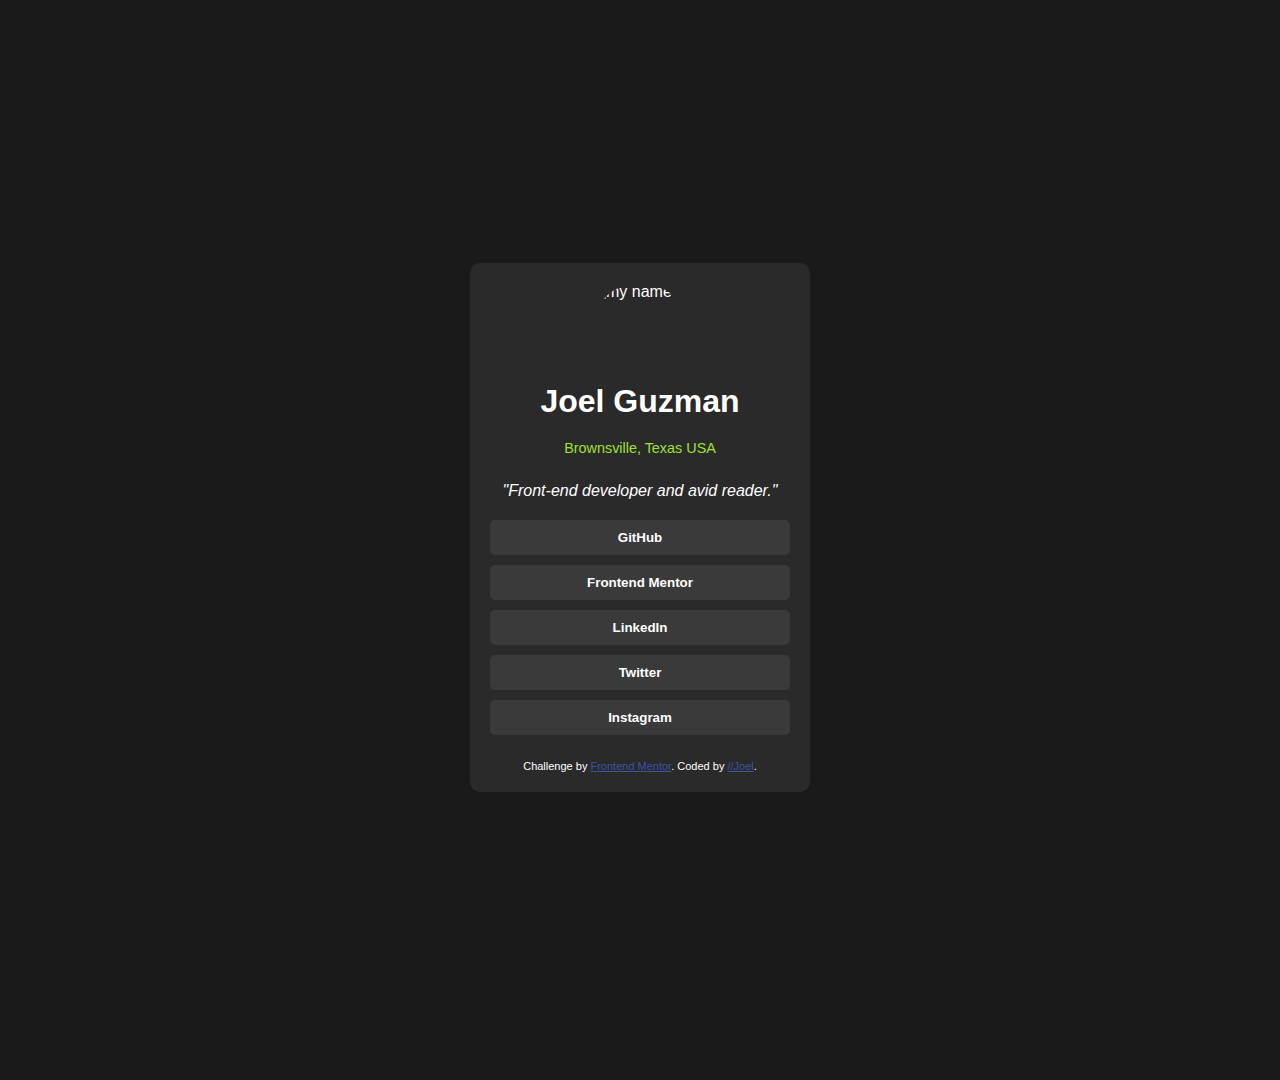
==== index.html @ 922f6327 "initial" ====
<!DOCTYPE html>
<html lang="en">
<head>
  <meta charset="UTF-8">
  <meta name="viewport" content="width=device-width, initial-scale=1.0"> <!-- displays site properly based on user's device -->

  <link rel="icon" type="image/png" sizes="32x32" href="./assets/images/favicon-32x32.png">
  <link rel="stylesheet" href="styles.css">
  
  <title>Frontend Mentor | Social links profile</title>

</head>

<body>
    <div class="card">
        <div class="profile-pic">
            <img src="/api/placeholder/100/100" alt="my name">
        </div>
        <h1>Joel Guzman</h1>
        <p class="location">Brownsville, Texas USA</p>
        <p class="bio">"Front-end developer and avid reader."</p>
        <div class="links">
            <button class="link-btn">GitHub</button>
            <button class="link-btn">Frontend Mentor</button>
            <button class="link-btn">LinkedIn</button>
            <button class="link-btn">Twitter</button>
            <button class="link-btn">Instagram</button>
        </div>
        <div class="attribution">
    Challenge by <a href="https://www.frontendmentor.io?ref=challenge" target="_blank">Frontend Mentor</a>. 
    Coded by <a href="#">//Joel</a>.
        </div>
</body>
</html>
---- styles.css ----
.attribution { font-size: 11px; text-align: center; }
.attribution a { color: hsl(228, 45%, 44%); }

body {
    font-family: Arial, sans-serif;
    display: flex;
    justify-content: center;
    align-items: center;
    height: 120vh;
    margin: 0;
    background-color: #1a1a1a;
}
.card {
    background-color: #2a2a2a;
    border-radius: 10px;
    width: 300px;
    padding: 20px;
    display: flex;
    flex-direction: column;
    align-items: center;
    color: white;
    margin-bottom: 25px;
}
.profile-pic {
    width: 100px;
    height: 100px;
    border-radius: 50%;
    overflow: hidden;
}
.profile-pic img {
    width: 100%;
    height: 100%;
    object-fit: cover;
}
h1 {
    margin: 0 0 5px 0;
}
.location {
    color: #a0e034;
    font-size: 0.9em;
    margin-bottom: 10px;
}
.bio {
    text-align: center;
    margin-bottom: 20px;
    font-style: italic;
}
.links {
    width: 100%;
    display: flex;
    flex-direction: column;
    gap: 10px;
    margin-bottom: 25px;
}
.link-btn {
    background-color: #3a3a3a;
    border: none;
    padding: 10px;
    border-radius: 5px;
    color: white;
    font-weight: bold;
    cursor: pointer;
    transition: background-color 0.3s;
}
.link-btn:hover {
    background-color: #4a4a4a;
}
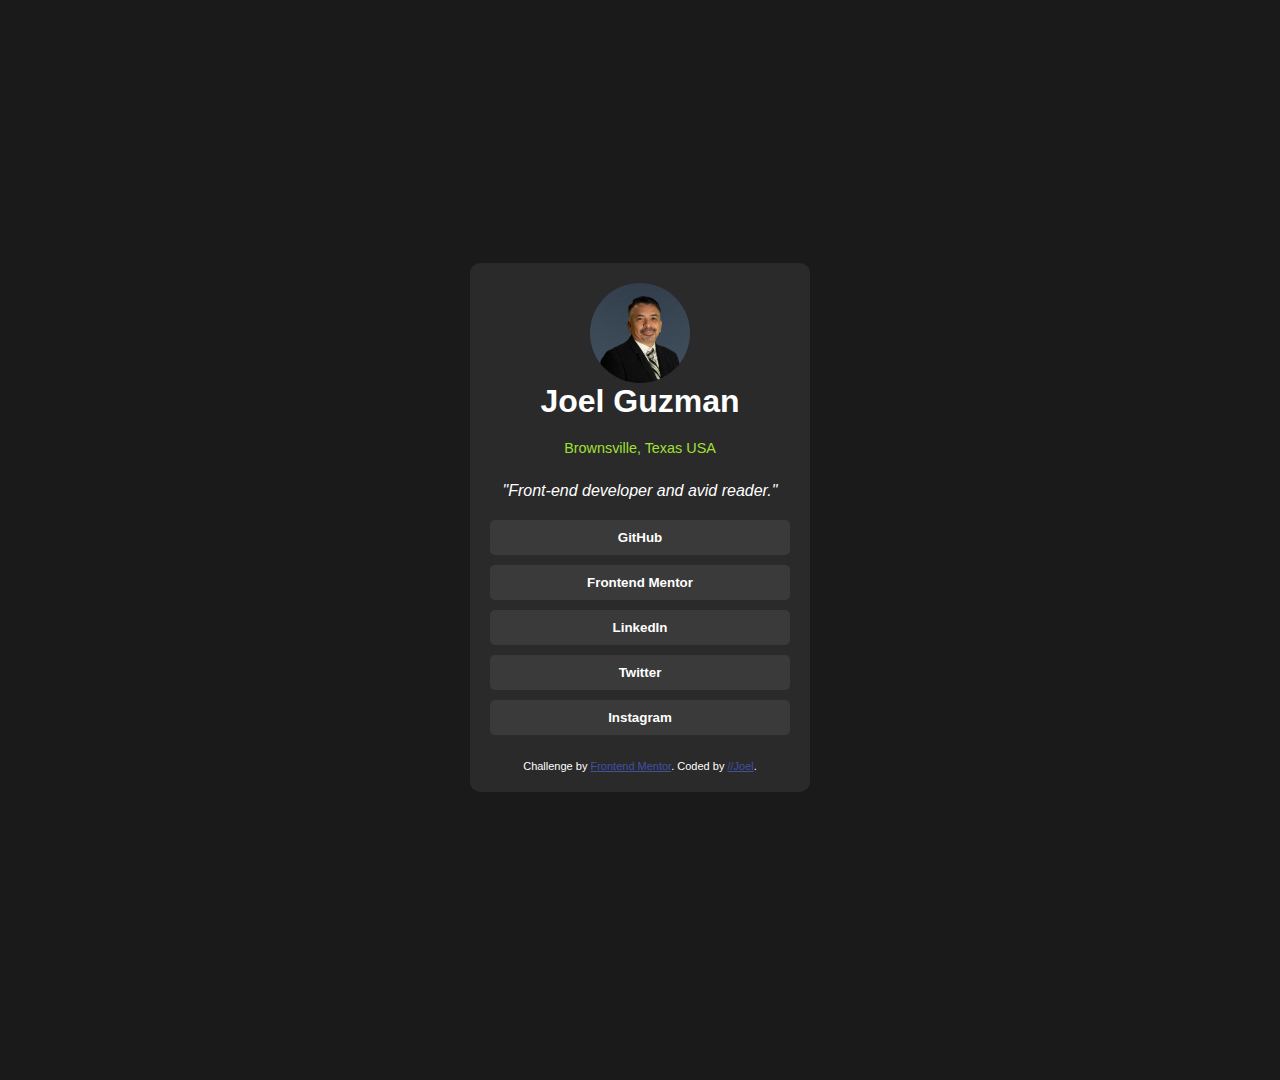
==== commit ba79a55e: "profile pic" ====
--- a/index.html
+++ b/index.html
@@ -14,7 +14,7 @@
 <body>
     <div class="card">
         <div class="profile-pic">
-            <img src="/api/placeholder/100/100" alt="my name">
+            <img src="https://jolman009.github.io/social-links-profile-main/assets/joel-pic-profile.jpeg" alt="my name">
         </div>
         <h1>Joel Guzman</h1>
         <p class="location">Brownsville, Texas USA</p>
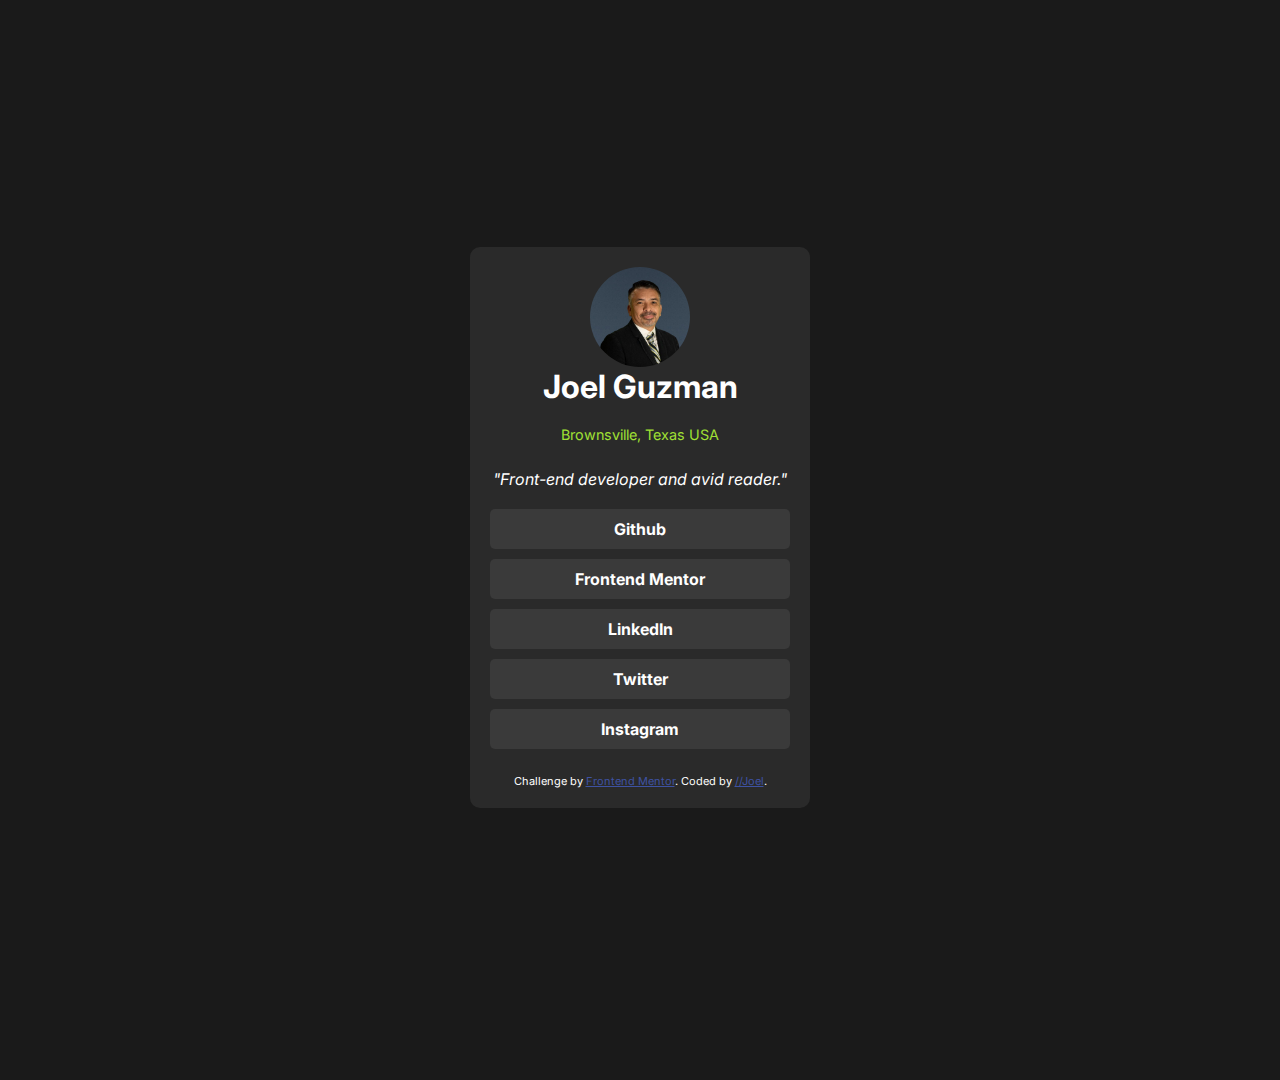
==== commit e19cce80: "edits" ====
--- a/index.html
+++ b/index.html
@@ -3,7 +3,7 @@
 <head>
   <meta charset="UTF-8">
   <meta name="viewport" content="width=device-width, initial-scale=1.0"> <!-- displays site properly based on user's device -->
-
+  <link href="https://fonts.googleapis.com/css2?family=Inter:ital,opsz,wght@0,14..32,100..900;1,14..32,100..900&display=swap" rel="stylesheet">
   <link rel="icon" type="image/png" sizes="32x32" href="./assets/images/favicon-32x32.png">
   <link rel="stylesheet" href="styles.css">
   
@@ -20,15 +20,15 @@
         <p class="location">Brownsville, Texas USA</p>
         <p class="bio">"Front-end developer and avid reader."</p>
         <div class="links">
-            <button class="link-btn">GitHub</button>
-            <button class="link-btn">Frontend Mentor</button>
-            <button class="link-btn">LinkedIn</button>
-            <button class="link-btn">Twitter</button>
-            <button class="link-btn">Instagram</button>
+            <a class="link-btn" href="https://github.com/jolman009/social-links-profile-main" role="button">Github</a>
+            <a class="link-btn" href="https://www.frontendmentor.io/profile/jolman009" role="button">Frontend Mentor</a>     
+            <a class="link-btn" href="https://www.linkedin.com/in/jguzman-a1b2c3/" role="button">LinkedIn</a>
+            <a class="link-btn" href="https://x.com/guzman_joel" role="button">Twitter</a>
+            <a class="link-btn" href="#" role="button">Instagram</a>
         </div>
         <div class="attribution">
     Challenge by <a href="https://www.frontendmentor.io?ref=challenge" target="_blank">Frontend Mentor</a>. 
-    Coded by <a href="#">//Joel</a>.
+    Coded by <a href="https://www.linkedin.com/in/jguzman-a1b2c3/">//Joel</a>.
         </div>
 </body>
 </html>--- a/styles.css
+++ b/styles.css
@@ -1,8 +1,9 @@
 .attribution { font-size: 11px; text-align: center; }
 .attribution a { color: hsl(228, 45%, 44%); }
+ 
 
 body {
-    font-family: Arial, sans-serif;
+    font-family: "Inter", sans-serif;
     display: flex;
     justify-content: center;
     align-items: center;
@@ -61,7 +62,10 @@
     font-weight: bold;
     cursor: pointer;
     transition: background-color 0.3s;
+    text-align: center;
+    text-decoration: none;
 }
+
 .link-btn:hover {
     background-color: #4a4a4a;
-}+}
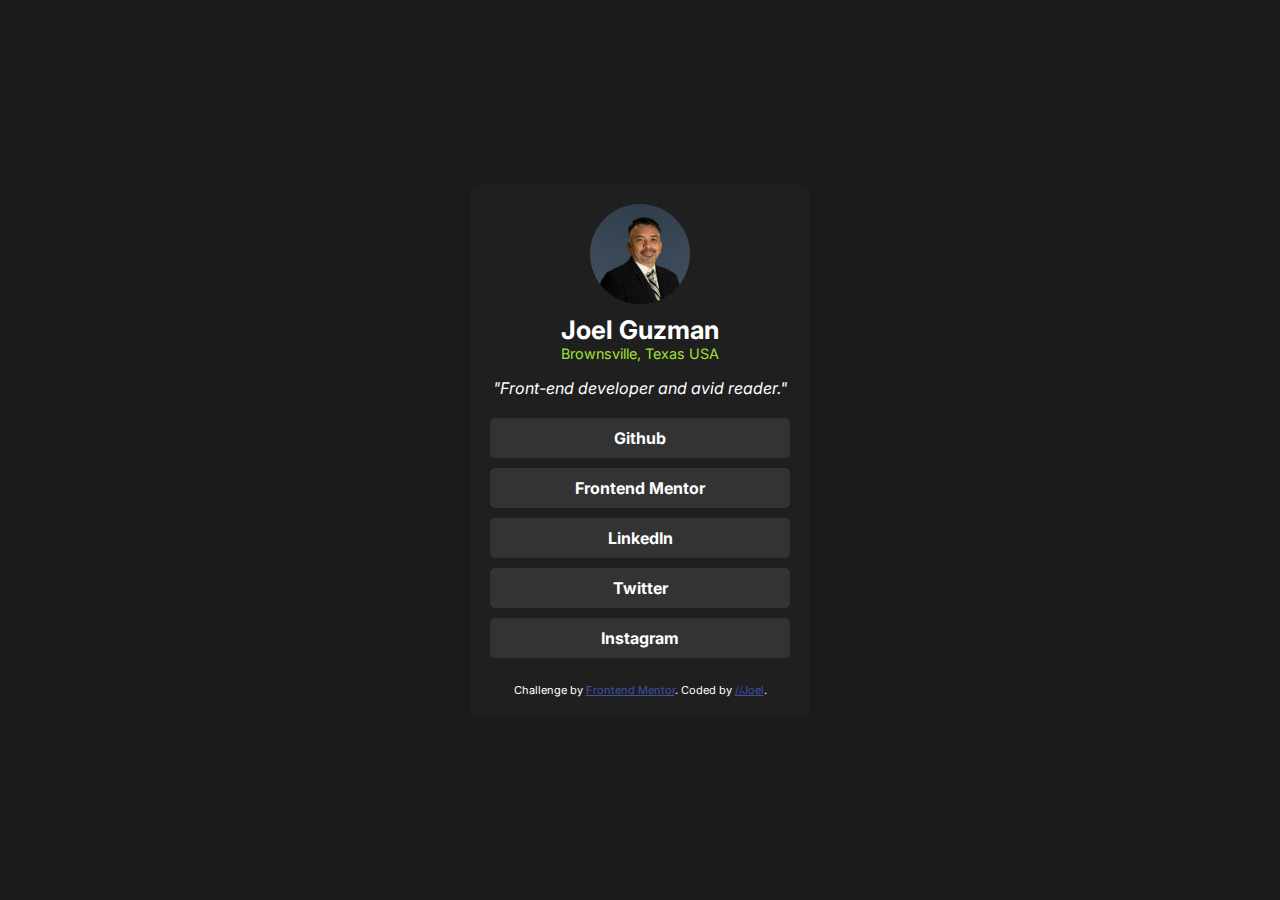
==== commit 149f9d0d: "edit" ====
--- a/index.html
+++ b/index.html
@@ -6,11 +6,8 @@
   <link href="https://fonts.googleapis.com/css2?family=Inter:ital,opsz,wght@0,14..32,100..900;1,14..32,100..900&display=swap" rel="stylesheet">
   <link rel="icon" type="image/png" sizes="32x32" href="./assets/images/favicon-32x32.png">
   <link rel="stylesheet" href="styles.css">
-  
   <title>Frontend Mentor | Social links profile</title>
-
 </head>
-
 <body>
     <div class="card">
         <div class="profile-pic">
@@ -30,5 +27,6 @@
     Challenge by <a href="https://www.frontendmentor.io?ref=challenge" target="_blank">Frontend Mentor</a>. 
     Coded by <a href="https://www.linkedin.com/in/jguzman-a1b2c3/">//Joel</a>.
         </div>
+    </div>   
 </body>
 </html>--- a/styles.css
+++ b/styles.css
@@ -7,12 +7,13 @@
     display: flex;
     justify-content: center;
     align-items: center;
-    height: 120vh;
+    height: 100vh;
     margin: 0;
     background-color: #1a1a1a;
 }
+
 .card {
-    background-color: #2a2a2a;
+    background-color: hsl(0, 0%, 12%);
     border-radius: 10px;
     width: 300px;
     padding: 20px;
@@ -20,8 +21,8 @@
     flex-direction: column;
     align-items: center;
     color: white;
-    margin-bottom: 25px;
 }
+
 .profile-pic {
     width: 100px;
     height: 100px;
@@ -34,12 +35,14 @@
     object-fit: cover;
 }
 h1 {
-    margin: 0 0 5px 0;
+   margin-top: 10px;
+    font-size:1.6em;
+    margin-bottom: 0%;
 }
 .location {
     color: #a0e034;
     font-size: 0.9em;
-    margin-bottom: 10px;
+    margin: 0px
 }
 .bio {
     text-align: center;
@@ -54,7 +57,7 @@
     margin-bottom: 25px;
 }
 .link-btn {
-    background-color: #3a3a3a;
+    background-color: hsl(0, 0%, 20%);
     border: none;
     padding: 10px;
     border-radius: 5px;
@@ -69,3 +72,9 @@
 .link-btn:hover {
     background-color: #4a4a4a;
 }
+
+@media screen and (max-width: 500px) {
+    body {
+      margin-left: 50px;
+    }
+  }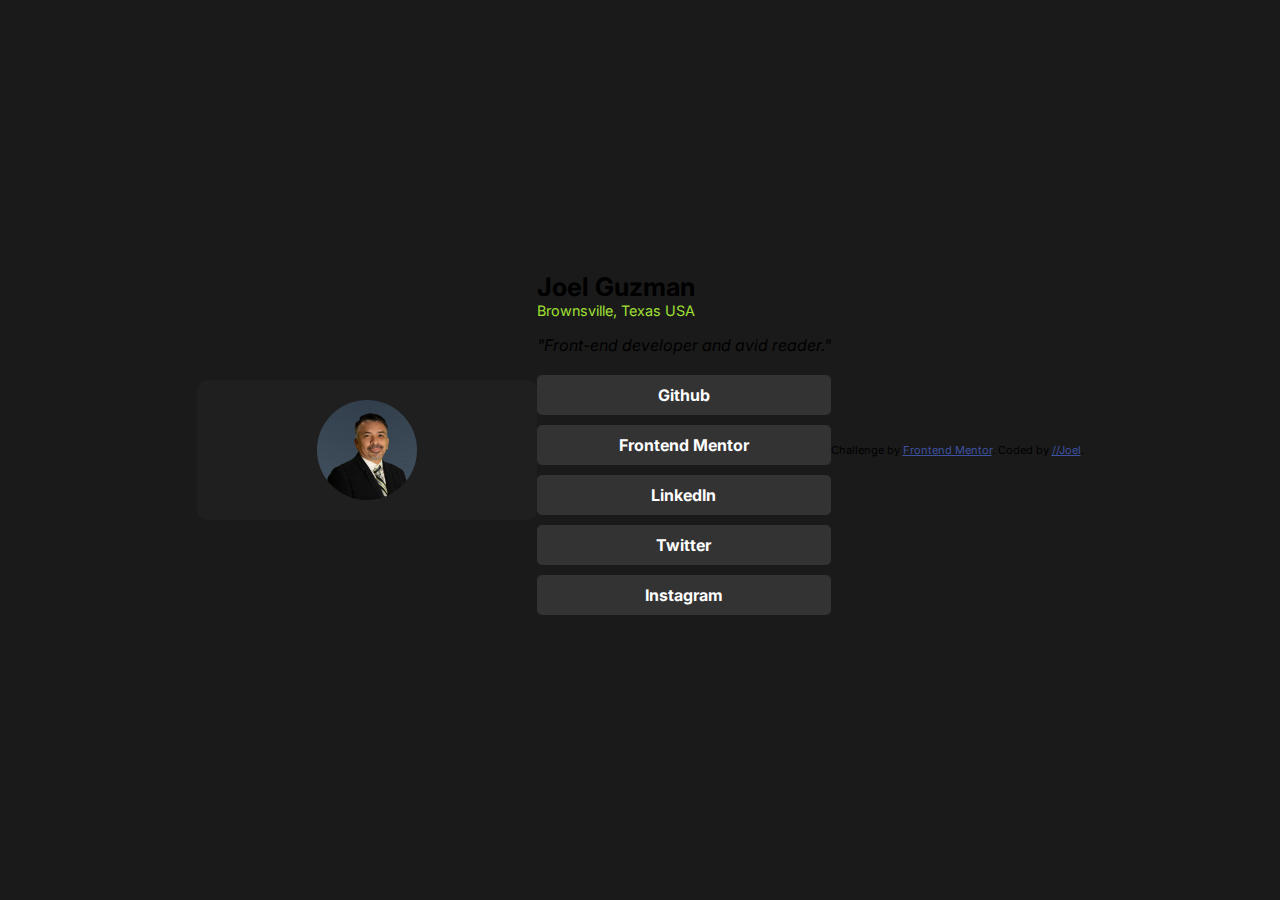
==== commit 63e9271a: "edit" ====
--- a/index.html
+++ b/index.html
@@ -9,10 +9,14 @@
   <title>Frontend Mentor | Social links profile</title>
 </head>
 <body>
+    <header>
     <div class="card">
         <div class="profile-pic">
             <img src="https://jolman009.github.io/social-links-profile-main/assets/joel-pic-profile.jpeg" alt="my name">
         </div>
+    </div>
+    </header>
+    <main>
         <h1>Joel Guzman</h1>
         <p class="location">Brownsville, Texas USA</p>
         <p class="bio">"Front-end developer and avid reader."</p>
@@ -23,10 +27,12 @@
             <a class="link-btn" href="https://x.com/guzman_joel" role="button">Twitter</a>
             <a class="link-btn" href="#" role="button">Instagram</a>
         </div>
+    </main>
+    <footer>
         <div class="attribution">
     Challenge by <a href="https://www.frontendmentor.io?ref=challenge" target="_blank">Frontend Mentor</a>. 
     Coded by <a href="https://www.linkedin.com/in/jguzman-a1b2c3/">//Joel</a>.
         </div>
-    </div>   
+    </footer> 
 </body>
 </html>